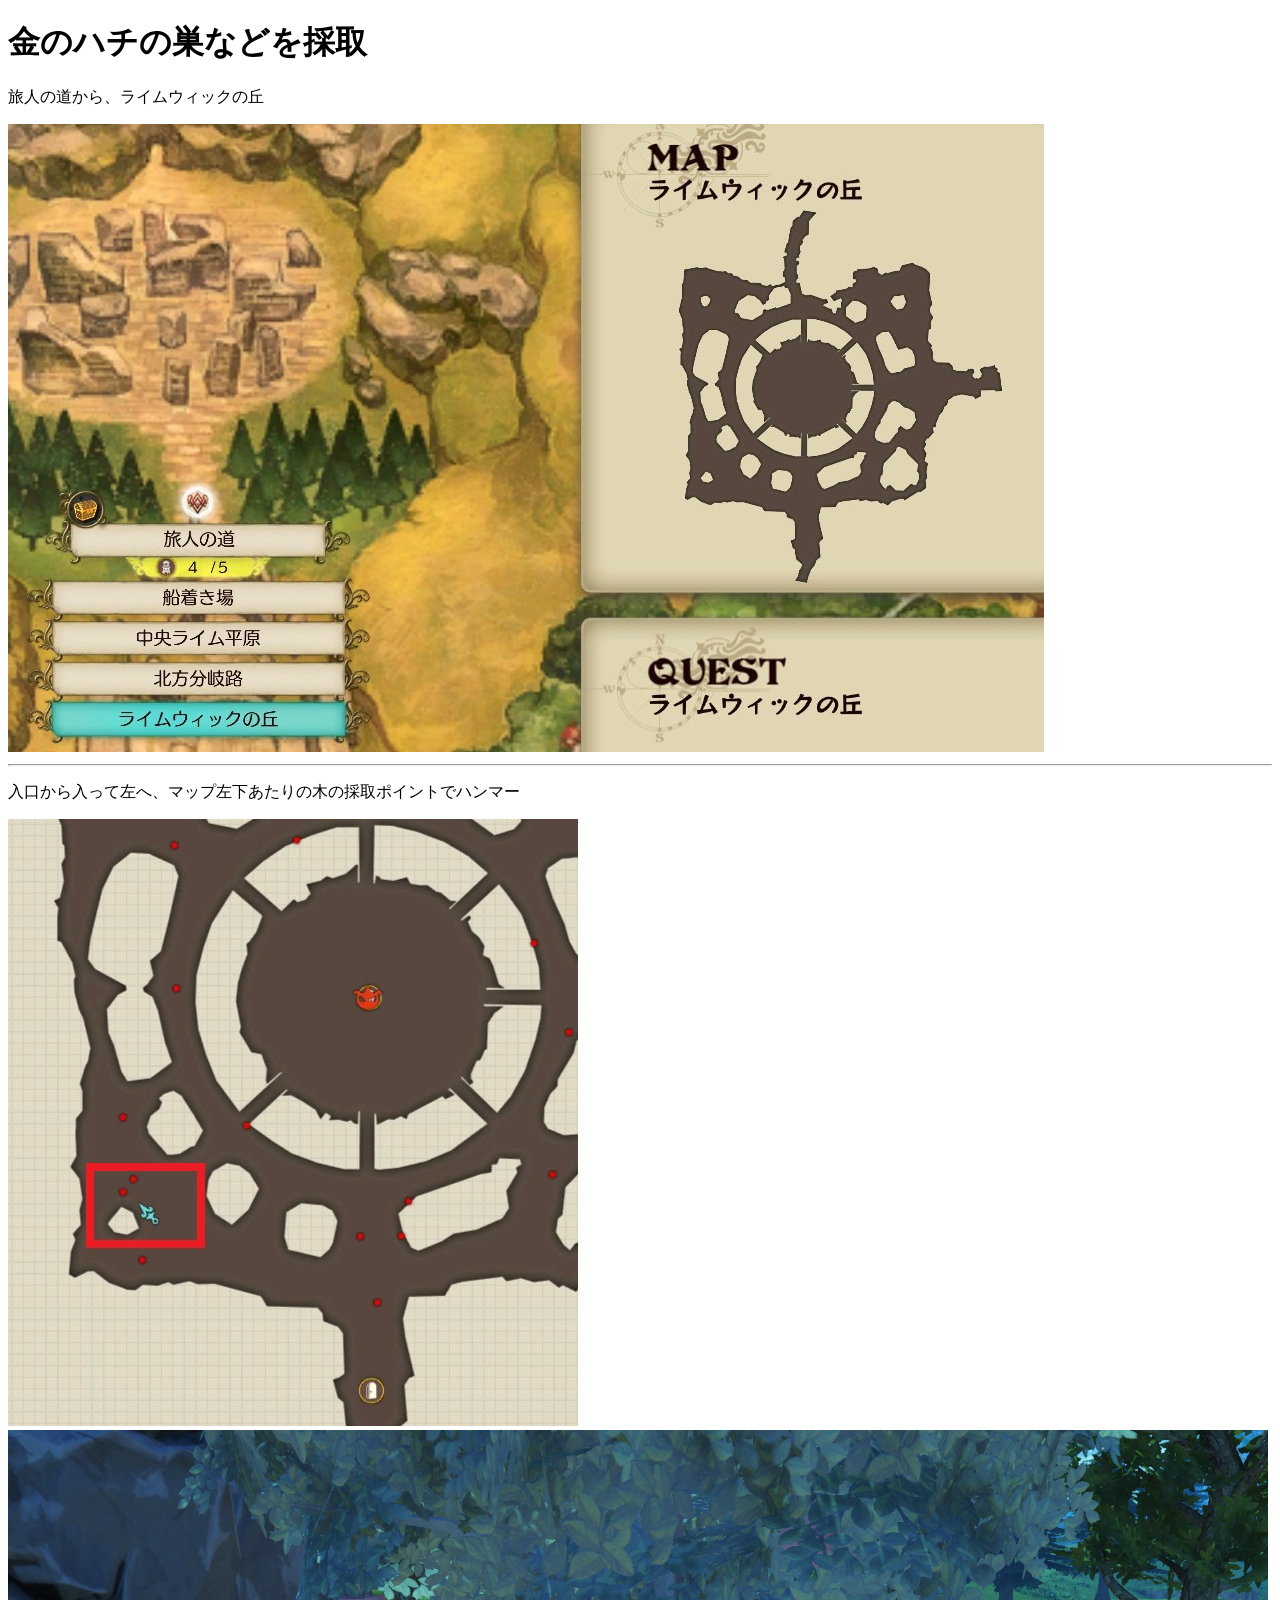
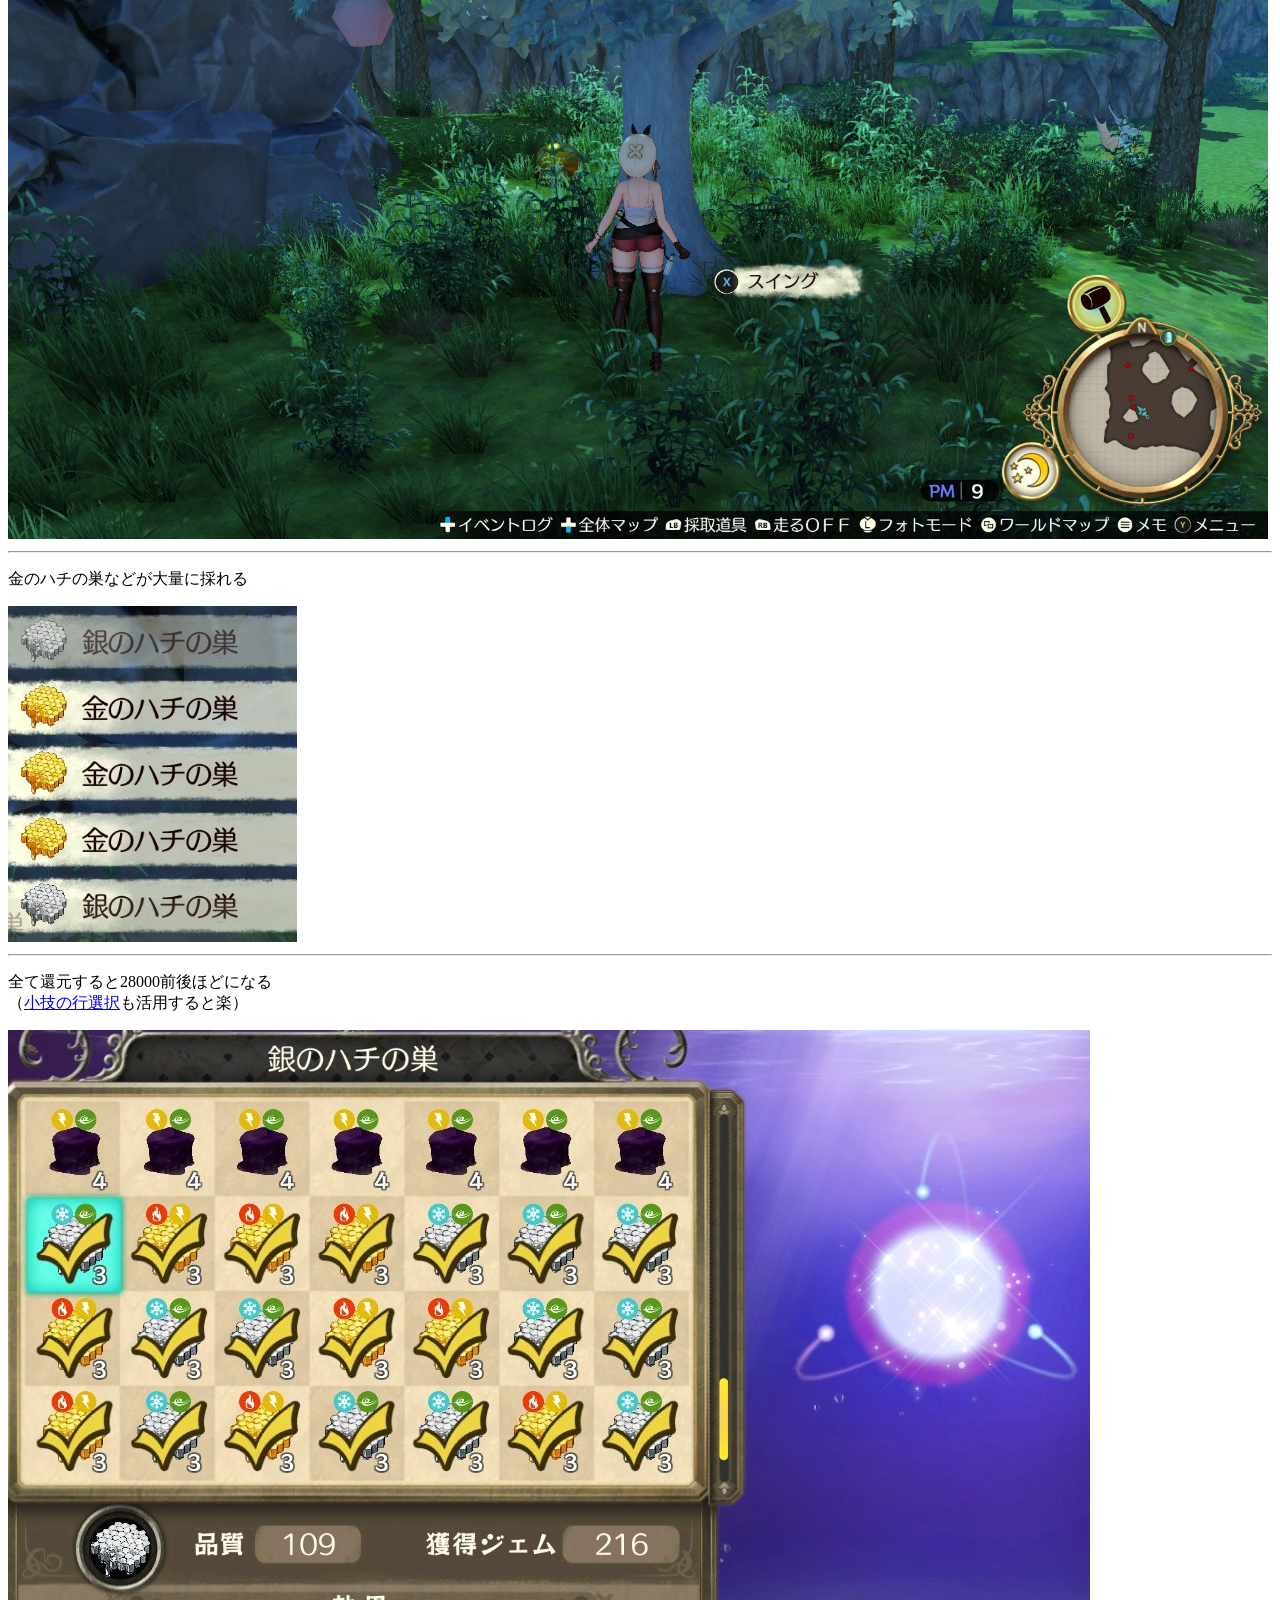
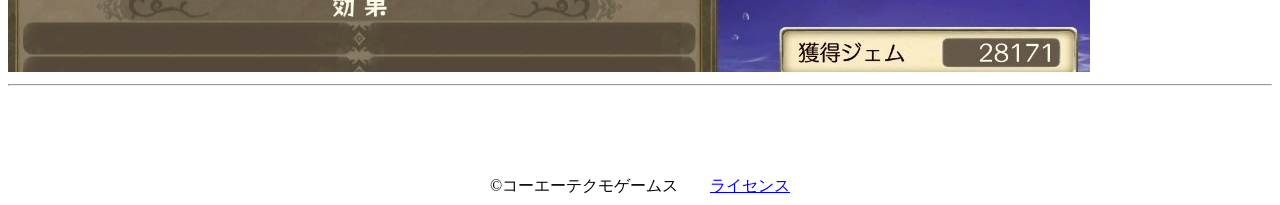
==== gem/gem.html @ 1b722239 "ジェムの稼ぎ方ハチの巣" ====
<!DOCTYPE html>
<html lang="ja">
<head>
    <meta charset="UTF-8">
    <meta name="viewport" content="width=device-width, initial-scale=1.0">
    <title>ジェムの稼ぎ方</title>
    <link rel="stylesheet" href="../styles.css" />
    <script src="../common.js" defer></script>
</head>
<body>
    <h1 id="beehive">金のハチの巣などを採取</h1>
    <p>
        旅人の道から、ライムウィックの丘
    </p>
    <img src="beehive.jpg" alt="ライムウィックの丘">
    <hr>
    <p>
        入口から入って左へ、マップ左下あたりの木の採取ポイントでハンマー
    </p>
    <img src="beehive2.jpg" alt="木の採取ポイント">
    <img src="beehive3.jpg" alt="ハンマー">
    <hr>
    <p>
        金のハチの巣などが大量に採れる <br>
    </p>
    <img src="beehive4.jpg" alt="">
    <hr>
    <p>
        全て還元すると28000前後ほどになる<br>
        （<a href="../tips/tips.html#row_select" target="_blank">小技の行選択</a>も活用すると楽）
    </p>
    <img src="beehive8.jpg" alt="">
    <hr>


</body>
</html>
---- styles.css ----
img {
    max-width: calc(100vw - 20px);
}
/* スマホ */
@media screen and (max-width: 1000px) {
  img {
    max-width: 100vw;
  }
}

footer {
    margin-top: 10vh;
    display: flex;
    justify-content: center;
}
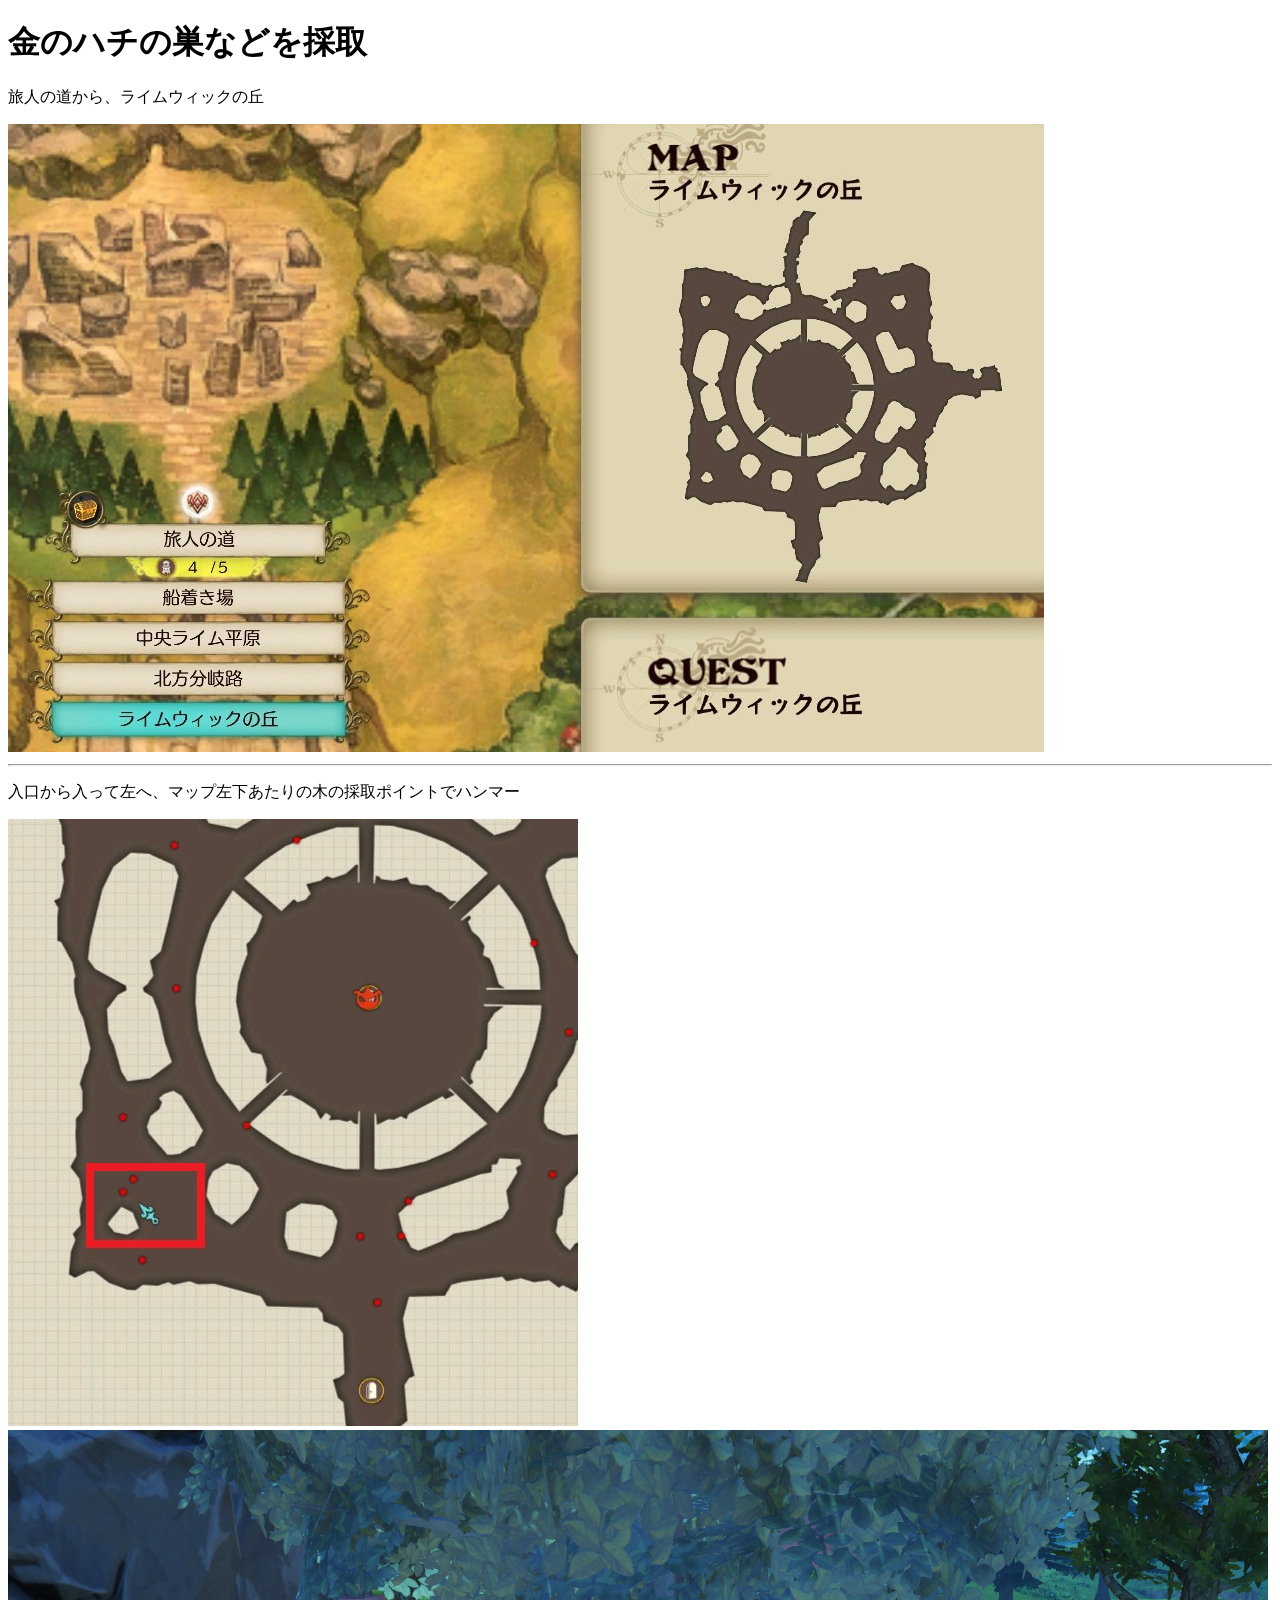
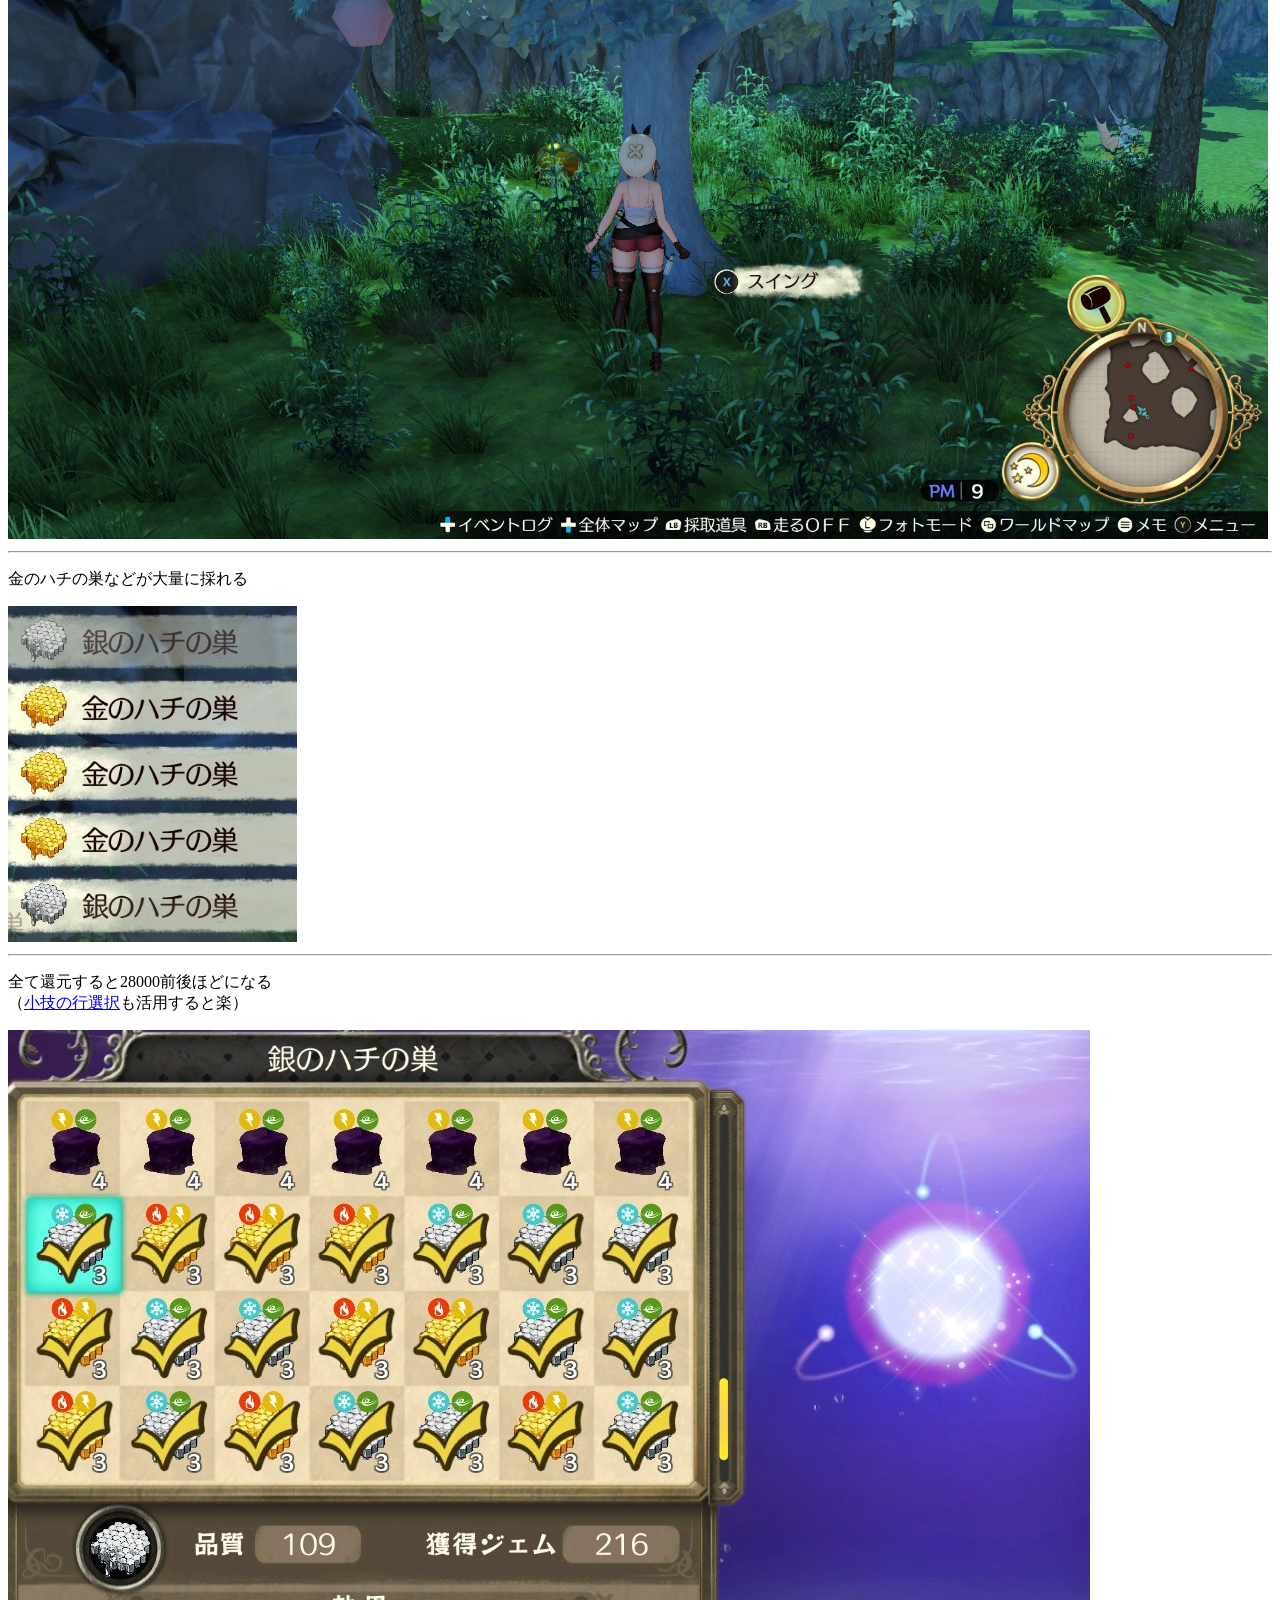
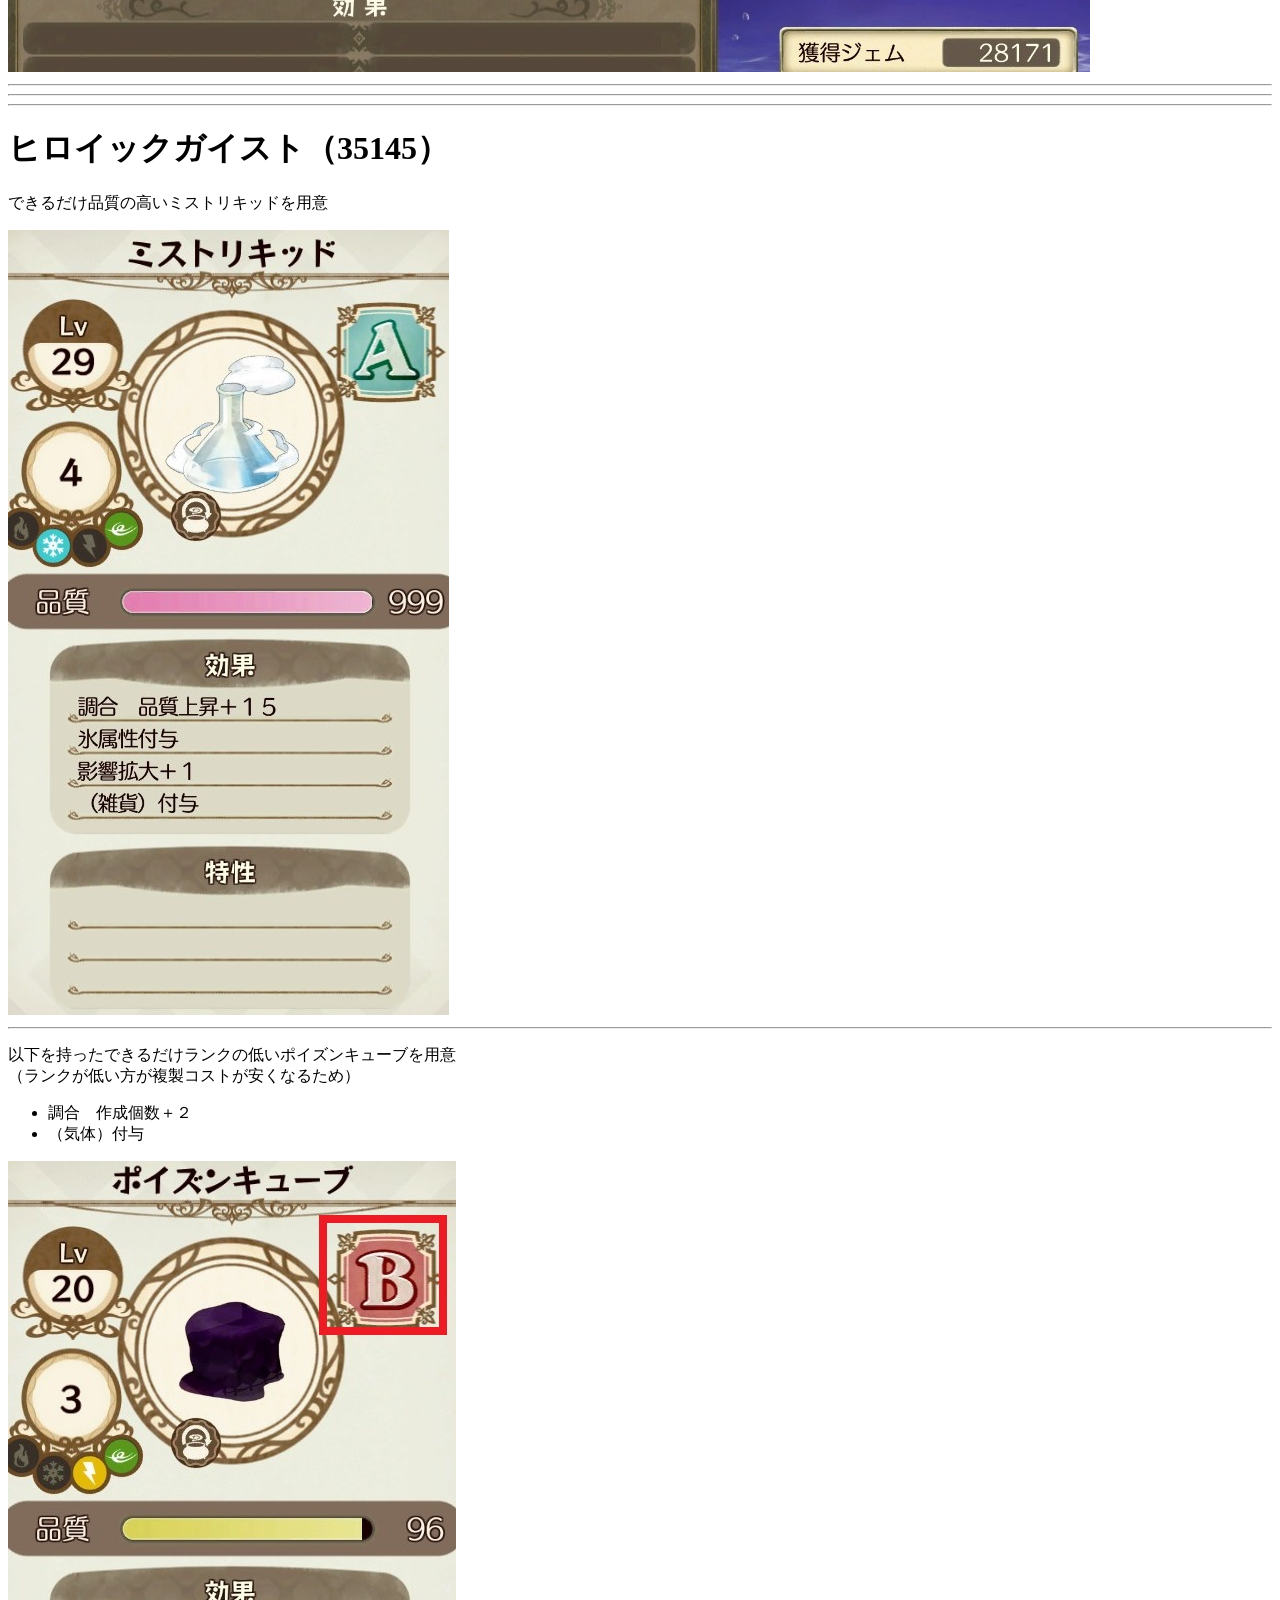
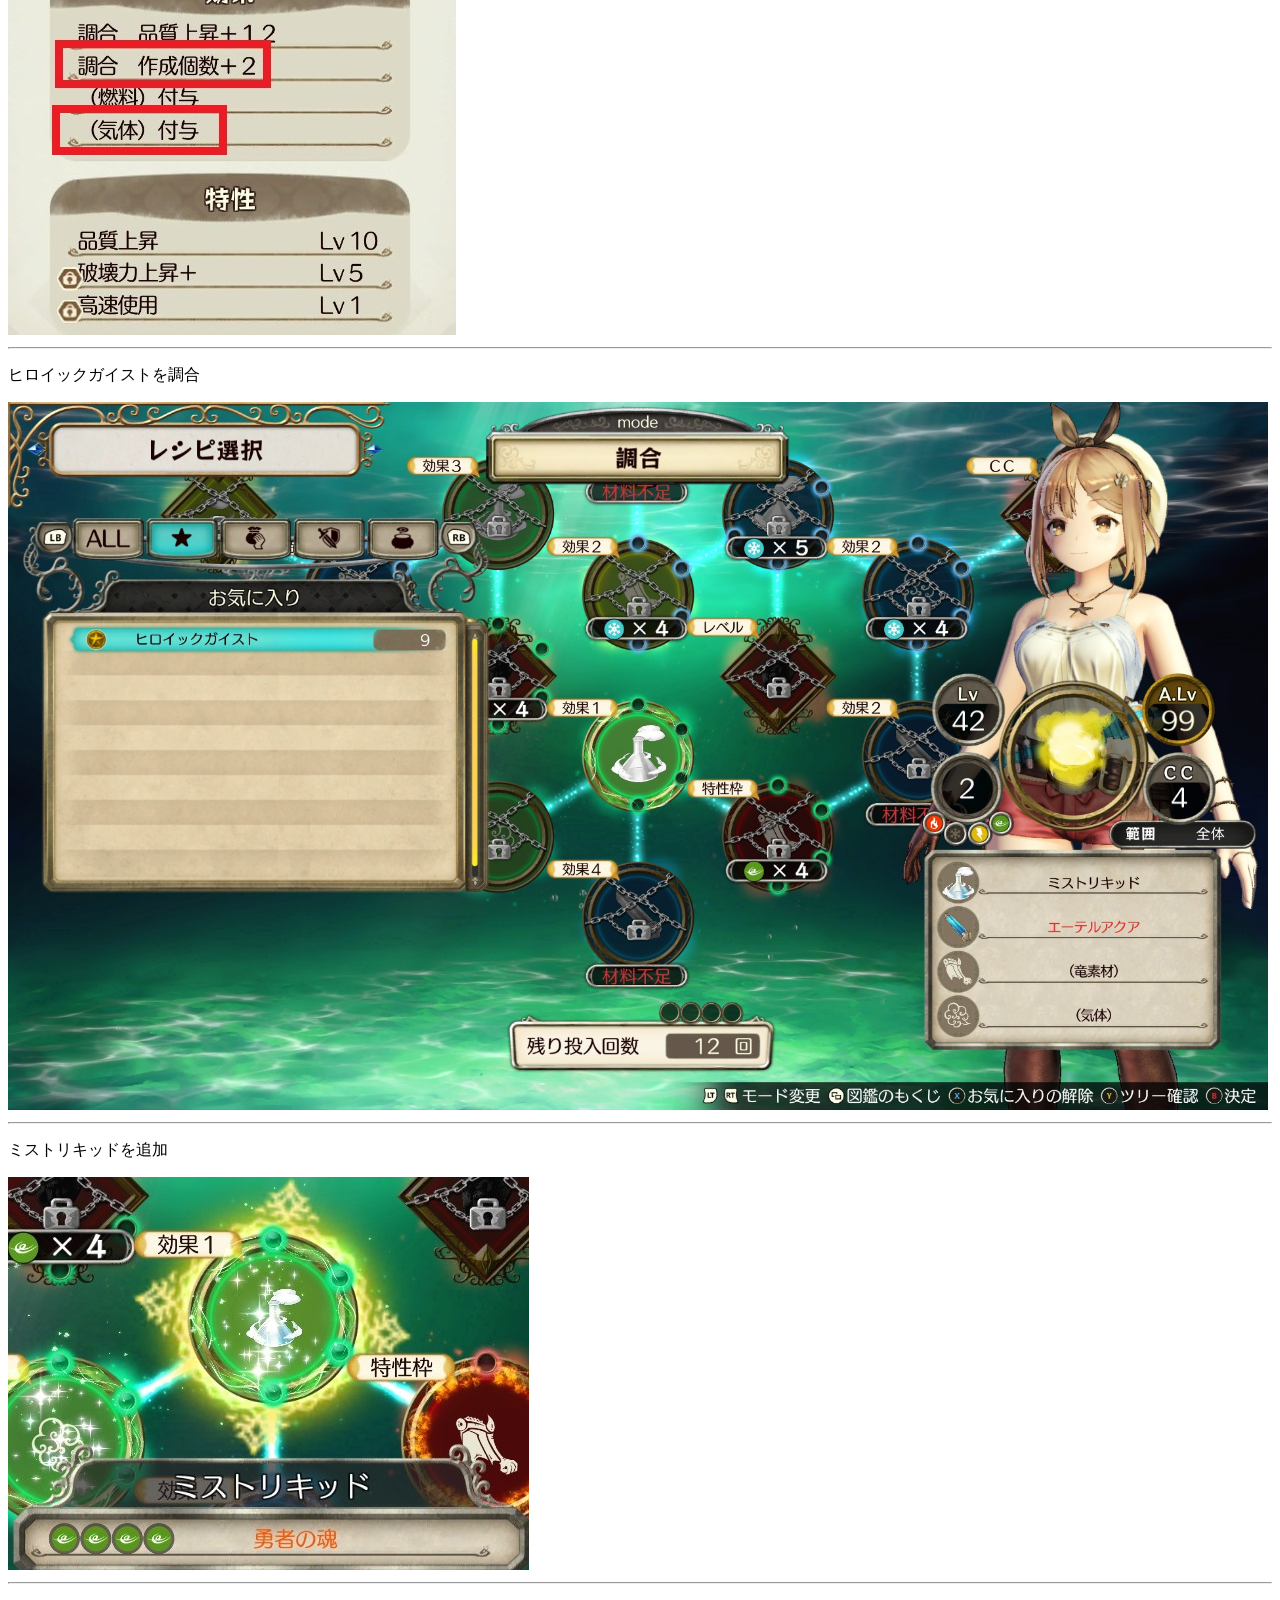
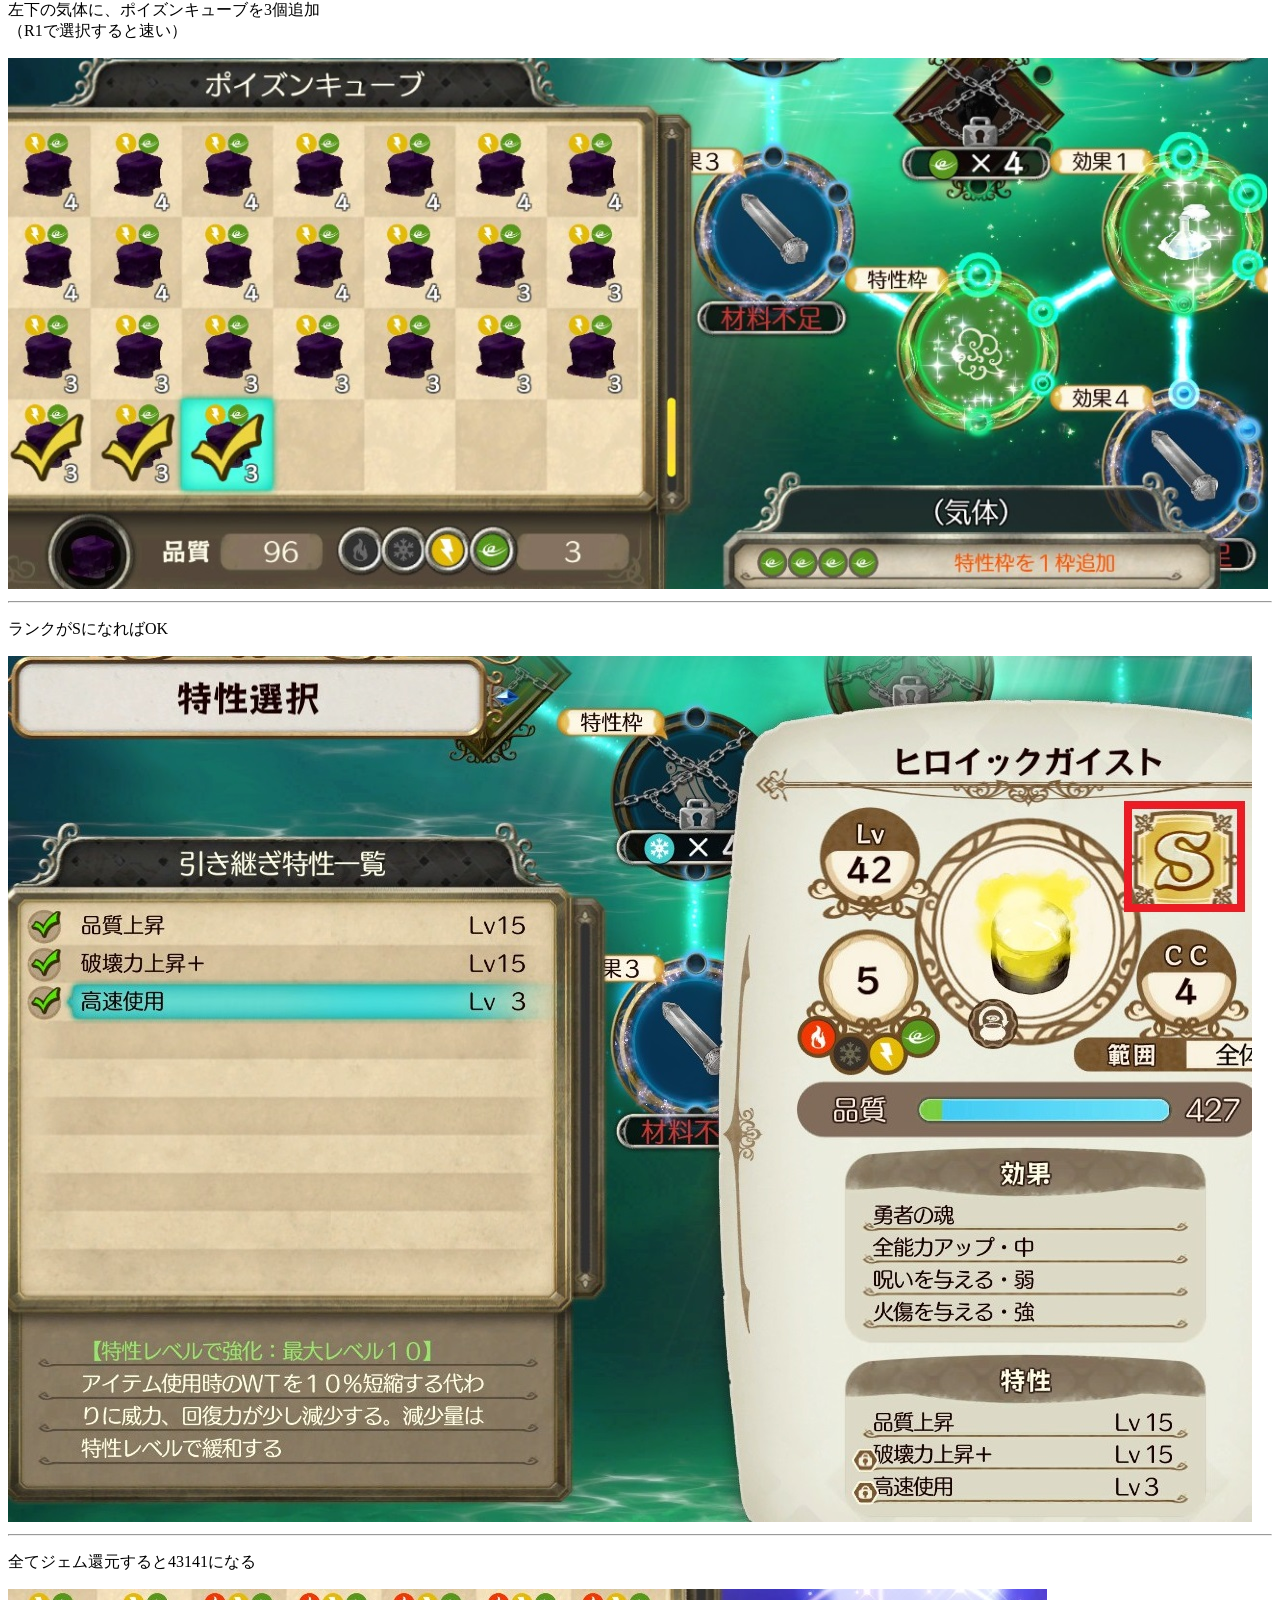
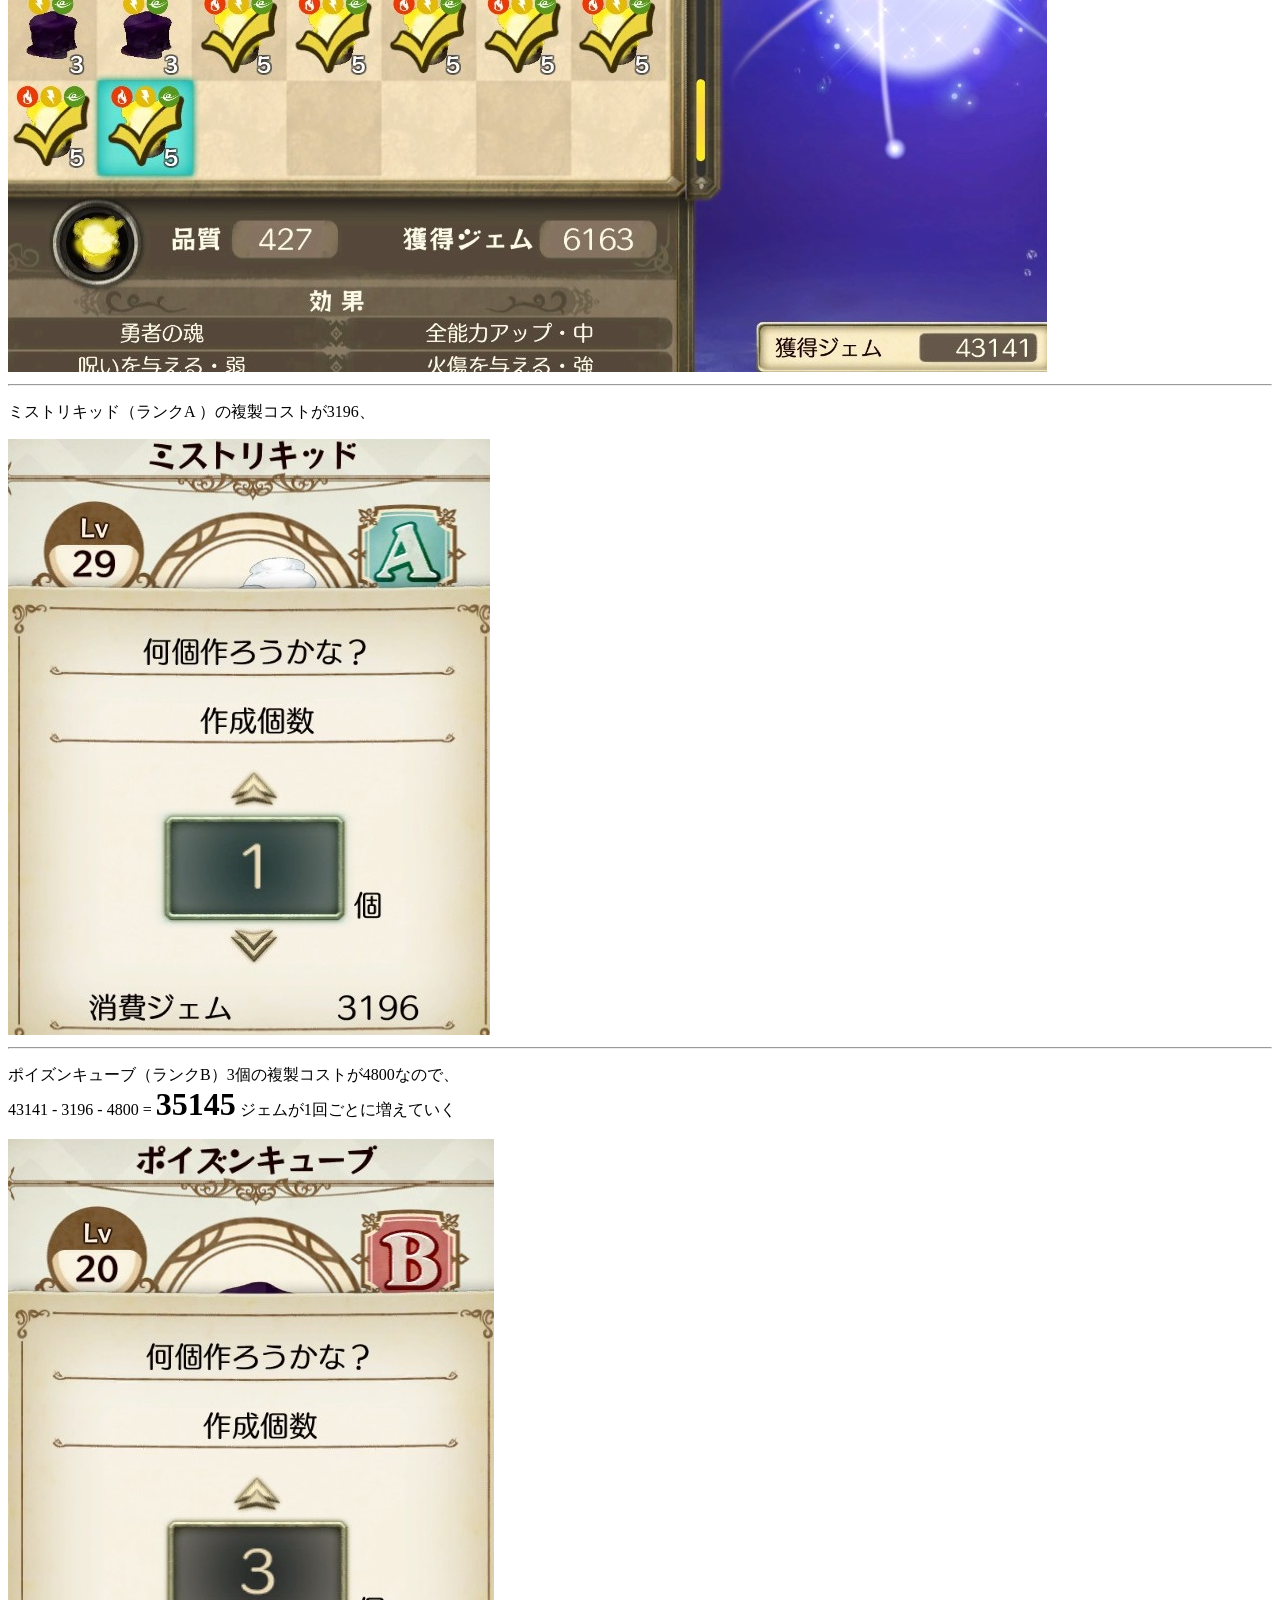
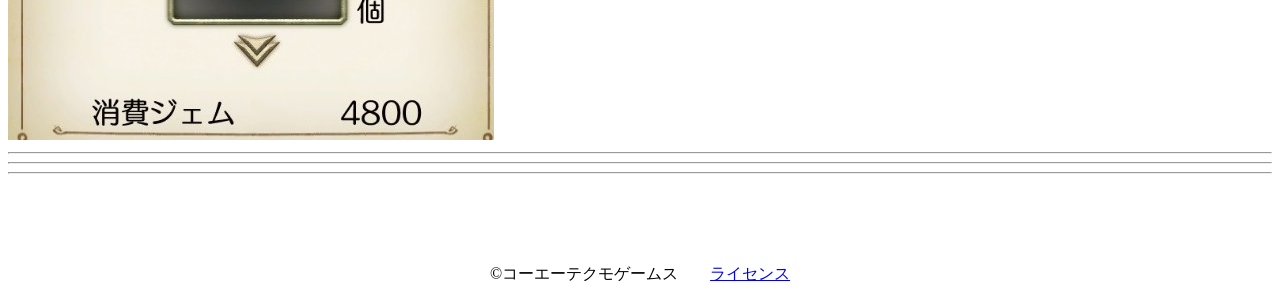
==== commit b15716eb: "ヒロイックガイスト" ====
--- a/gem/gem.html
+++ b/gem/gem.html
@@ -23,15 +23,74 @@
     <p>
         金のハチの巣などが大量に採れる <br>
     </p>
-    <img src="beehive4.jpg" alt="">
+    <img src="beehive4.jpg" alt="金のハチの巣など">
     <hr>
     <p>
         全て還元すると28000前後ほどになる<br>
         （<a href="../tips/tips.html#row_select" target="_blank">小技の行選択</a>も活用すると楽）
     </p>
-    <img src="beehive8.jpg" alt="">
+    <img src="beehive8.jpg" alt="28000前後">
+    <hr>
+    <hr>
     <hr>
 
 
+
+    <h1 id="heroic_geist">ヒロイックガイスト（35145）</h1>
+    <p>
+        できるだけ品質の高いミストリキッドを用意
+    </p>
+    <img src="heroic_geist.jpg" alt="ミストリキッド">
+    <hr>
+    <p>
+        以下を持ったできるだけランクの低いポイズンキューブを用意 <br>
+        （ランクが低い方が複製コストが安くなるため）
+        <ul>
+            <li>調合　作成個数＋２</li>
+            <li>（気体）付与</li>
+        </ul>
+    </p>
+    <img src="heroic_geist2.jpg" alt="ポイズンキューブ">
+    <hr>
+    <p>
+        ヒロイックガイストを調合
+    </p>
+    <img src="heroic_geist3.jpg" alt="ヒロイックガイスト">
+    <hr>
+    <p>
+        ミストリキッドを追加
+    </p>
+    <img src="heroic_geist4.jpg" alt="ミストリキッドを追加">
+    <hr>
+    <p>
+        左下の気体に、ポイズンキューブを3個追加<br>
+        （R1で選択すると速い）
+    </p>
+    <img src="heroic_geist5.jpg" alt="ポイズンキューブを3個追加">
+    <hr>
+    <p>
+        ランクがSになればOK
+    </p>
+    <img src="heroic_geist6.jpg" alt="ヒロイックガイストS">
+    <hr>
+    <p>
+        全てジェム還元すると43141になる
+    </p>
+    <img src="heroic_geist7.jpg" alt="43141">
+    <hr>
+    <p>
+       ミストリキッド（ランクA ）の複製コストが3196、
+    </p>
+    <img src="heroic_geist8.jpg" alt="3196">
+    <hr>
+    <p>
+        ポイズンキューブ（ランクB）3個の複製コストが4800なので、<br>
+        43141 - 3196 - 4800 = <span class="large">35145</span> ジェムが1回ごとに増えていく<br>
+    </p>
+    <img src="heroic_geist9.jpg" alt="4800">
+    <hr>
+    <hr>
+    <hr>
+
 </body>
 </html>
--- a/styles.css
+++ b/styles.css
@@ -14,3 +14,8 @@
     justify-content: center;
 }
 
+.large {
+  font-size: xx-large;
+  font-weight: bolder;
+}
+
